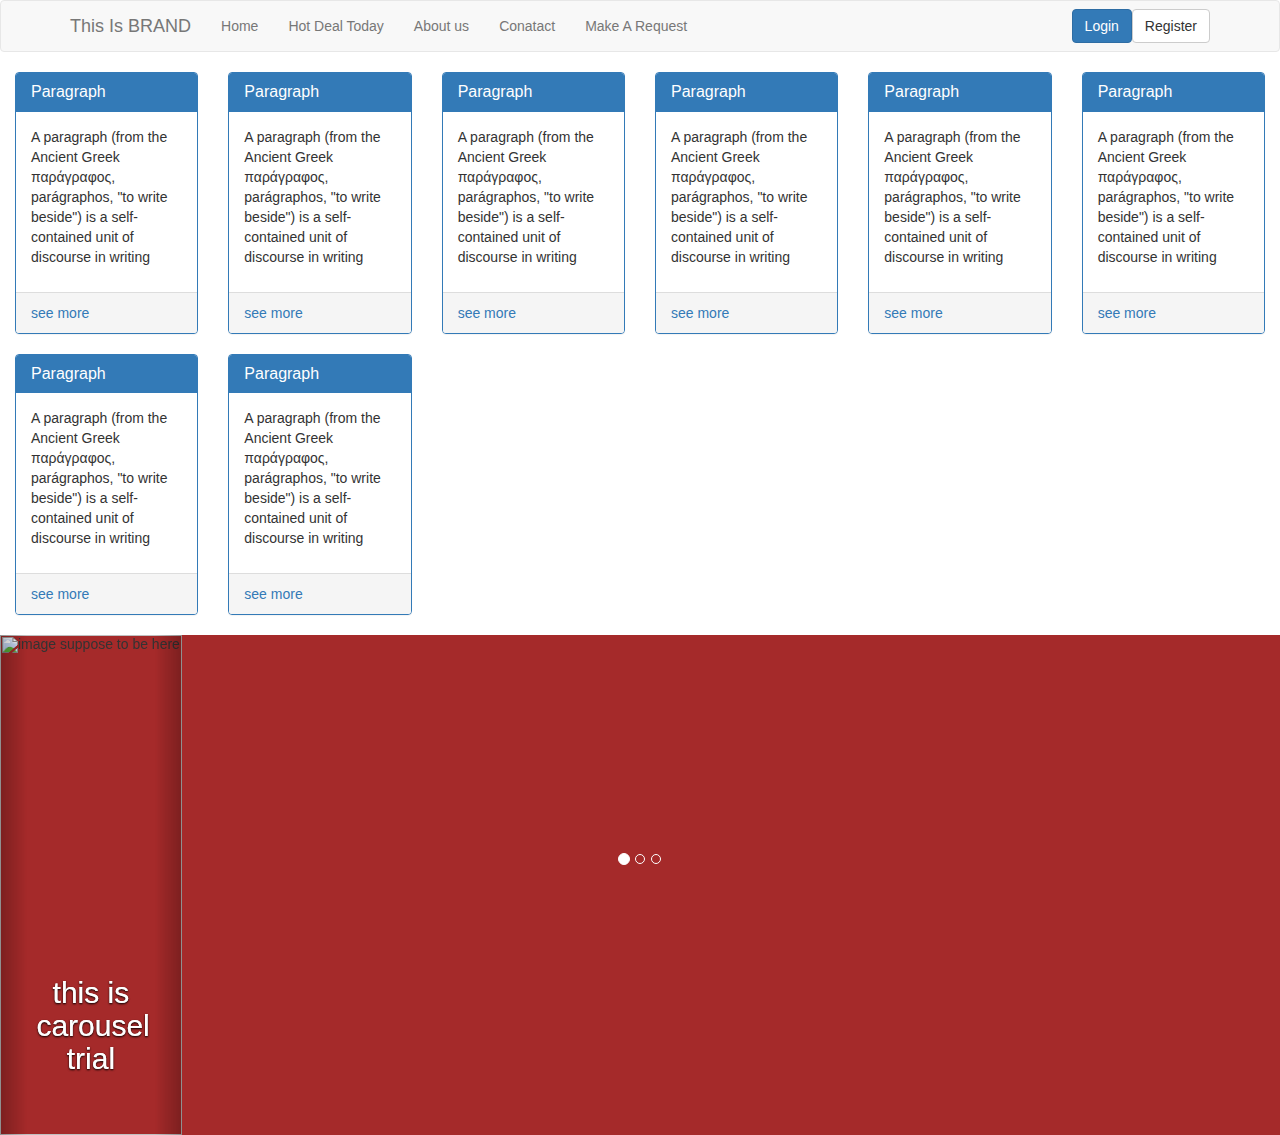
==== excercise/panels, tooltip, carousels/index.html @ 31b7a8a2 "24 carousel" ====
<html>

<head>
    <meta name="viewport" content="width=device-width; initial-scale=1.0">
    <link rel="stylesheet" href="../bootstrap-3.3.6-dist/css/bootstrap.min.css">
    <title>Mobile Nav-Bar</title>
</head>

<body>
    <nav class="navbar navbar-default">
        <div class="container" style="max-width: 1200px;">
            <nav class="navbar-header">
                <a class="nav navbar-brand" href="#">
                    This Is BRAND
                </a>
                <button class="navbar-toggle collapsed" data-toggle="collapse" data-target="#keyDropDown">
                    <span class="icon-bar"></span>
                    <span class="icon-bar"></span>
                    <span class="icon-bar"></span>
                </button>
            </nav>
            <div class="collapse navbar-collapse" id="keyDropDown">
                <span class="nav navbar-nav">
                    <li><a href="#">Home</a></li>
                    <li><a href="#">Hot Deal Today</a></li>
                    <li><a href="#">About us</a></li>
                    <li><a href="#">Conatact</a></li>
                    <li><a href="#">Make A Request</a></li>
                </span>
                <button class="btn btn-default navbar-btn navbar-right">Register</button>
                <button class="btn btn-default navbar-btn navbar-right btn-primary">Login</button>
            </div>
    </nav>
    <div>
        <div class="col-xs-4 col-md-3 col-lg-2">
            <div class="panel panel-primary">
                <div class="panel-heading">
                    <h3 class="panel-title">Paragraph</h3>
                </div>
                <p class="panel-body">
                    A paragraph (from the Ancient Greek παράγραφος, parágraphos, "to write beside") is a self-contained unit of discourse in writing
                </p>
                <div class="panel-footer">
                    <a href="#" data-toggle="toggle" data-placement="bottom" title=" this is toggle and needs to work with js"> see more</a>
                </div>
            </div>
        </div>
        <div class="col-xs-4 col-md-3 col-lg-2">
            <div class="panel panel-primary">
                <div class="panel-heading">
                    <h3 class="panel-title">Paragraph</h3>
                </div>
                <p class="panel-body">
                    A paragraph (from the Ancient Greek παράγραφος, parágraphos, "to write beside") is a self-contained unit of discourse in writing
                </p>
                <div class="panel-footer">
                    <a href="#" data-toggle="toggle" data-placement="bottom" title=" this is toggle and needs to work with js"> see more</a>
                </div>
            </div>
        </div>
        <div class="col-xs-4 col-md-3 col-lg-2">
            <div class="panel panel-primary">
                <div class="panel-heading">
                    <h3 class="panel-title">Paragraph</h3>
                </div>
                <p class="panel-body">
                    A paragraph (from the Ancient Greek παράγραφος, parágraphos, "to write beside") is a self-contained unit of discourse in writing
                </p>
                <div class="panel-footer">
                    <a href="#" data-toggle="toggle" data-placement="bottom" title=" this is toggle and needs to work with js"> see more</a>
                </div>
            </div>
        </div>
        <div class="col-xs-4 col-md-3 col-lg-2">
            <div class="panel panel-primary">
                <div class="panel-heading">
                    <h3 class="panel-title">Paragraph</h3>
                </div>
                <p class="panel-body">
                    A paragraph (from the Ancient Greek παράγραφος, parágraphos, "to write beside") is a self-contained unit of discourse in writing
                </p>
                <div class="panel-footer">
                    <a href="#" data-toggle="toggle" data-placement="bottom" title=" this is toggle and needs to work with js"> see more</a>
                </div>
            </div>
        </div>
        <div class="col-xs-4 col-md-3 col-lg-2">
            <div class="panel panel-primary">
                <div class="panel-heading">
                    <h3 class="panel-title">Paragraph</h3>
                </div>
                <p class="panel-body">
                    A paragraph (from the Ancient Greek παράγραφος, parágraphos, "to write beside") is a self-contained unit of discourse in writing
                </p>
                <div class="panel-footer">
                    <a href="#" data-toggle="toggle" data-placement="bottom" title=" this is toggle and needs to work with js"> see more</a>
                </div>
            </div>
        </div>
        <div class="col-xs-4 col-md-3 col-lg-2">
            <div class="panel panel-primary">
                <div class="panel-heading">
                    <h3 class="panel-title">Paragraph</h3>
                </div>
                <p class="panel-body">
                    A paragraph (from the Ancient Greek παράγραφος, parágraphos, "to write beside") is a self-contained unit of discourse in writing
                </p>
                <div class="panel-footer">
                    <a href="#" data-toggle="toggle" data-placement="bottom" title=" this is toggle and needs to work with js"> see more</a>
                </div>
            </div>
        </div>
        <div class="col-xs-4 col-md-3 col-lg-2">
            <div class="panel panel-primary">
                <div class="panel-heading">
                    <h3 class="panel-title">Paragraph</h3>
                </div>
                <p class="panel-body">
                    A paragraph (from the Ancient Greek παράγραφος, parágraphos, "to write beside") is a self-contained unit of discourse in writing
                </p>
                <div class="panel-footer">
                    <a href="#" data-toggle="toggle" data-placement="bottom" title=" this is toggle and needs to work with js"> see more</a>
                </div>
            </div>
        </div>
        <div class="col-xs-4 col-md-3 col-lg-2">
            <div class="panel panel-primary">
                <div class="panel-heading">
                    <h3 class="panel-title">Paragraph</h3>
                </div>
                <p class="panel-body">
                    A paragraph (from the Ancient Greek παράγραφος, parágraphos, "to write beside") is a self-contained unit of discourse in writing
                </p>
                <div class="panel-footer">
                    <a href="#" data-toggle="toggle" data-placement="bottom" title=" this is toggle and needs to work with js"> see more</a>
                </div>
            </div>
        </div>
    </div>

    <div style="width: 100%; background-color: brown; display: flex;">
        <div class="carousels" id="myFirsCarousels" data-ride="carousel" style="overflow: hidden;">
            <ol class="carousel-indicators">
                <li data-target="#myFirsCarousels" data-slide-to="0" class="active"></li>
                <li data-target="#myFirsCarousels" data-slide-to="1"></li>
                <li data-target="#myFirsCarousels" data-slide-to="2"></li>
            </ol>
            <div class="carousel-inner">
                <div class="item active" style="height: 500px; width: 100%;">
                    <img src="../images/168A8900.JPG" alt="image suppose to be here" style="width: 100%;">
                    <div class="carousel-caption">
                        <h2> this is carousel trial </h2>
                    </div>
                </div>
                <div class="item" style="height: 500px; width: 100%;">
                    <img src="../images/168A8904.JPG" alt="image suppose to be here" style="width: 100%;">
                    <div class="carousel-caption">
                        <h2> this is carousel trial </h2>
                    </div>
                </div>
                <div class="carousel-caption">
                    <h2> this is carousel trial </h2>
                </div>
                <div class="item" style="height: 500px; width: 100%;">
                    <img src="../images/DSC_2457.JPG" alt="image suppose to be here" style="width: 100%;">
                </div>
                <a href="#myFirsCarousels" class="left carousel-control" data-slide="prev">
                    <span class="glyphicon glyphicon-chevron-left"></span></a>
                <a href="#myFirsCarousels" class="right carousel-control" data-slide="next">
                    <span class="glyphicon glyphicon-chevron-right"></span></a>
            </div>

        </div>
    </div>
    <script src="../jquery-1.12.0.mini/jquery-1.12.0.min.js"></script>
    <script src="../bootstrap-3.3.6-dist/js/bootstrap.min.js"></script>
    <script>
        $(function() {
            $('[data-toggle="toggle"]').tooltip();
            $('[data-toggle="toggle"]').on('click', function() {
                alert("sory this alert was made for just demonistration");
            });
        });
    </script>
</body>

</html>
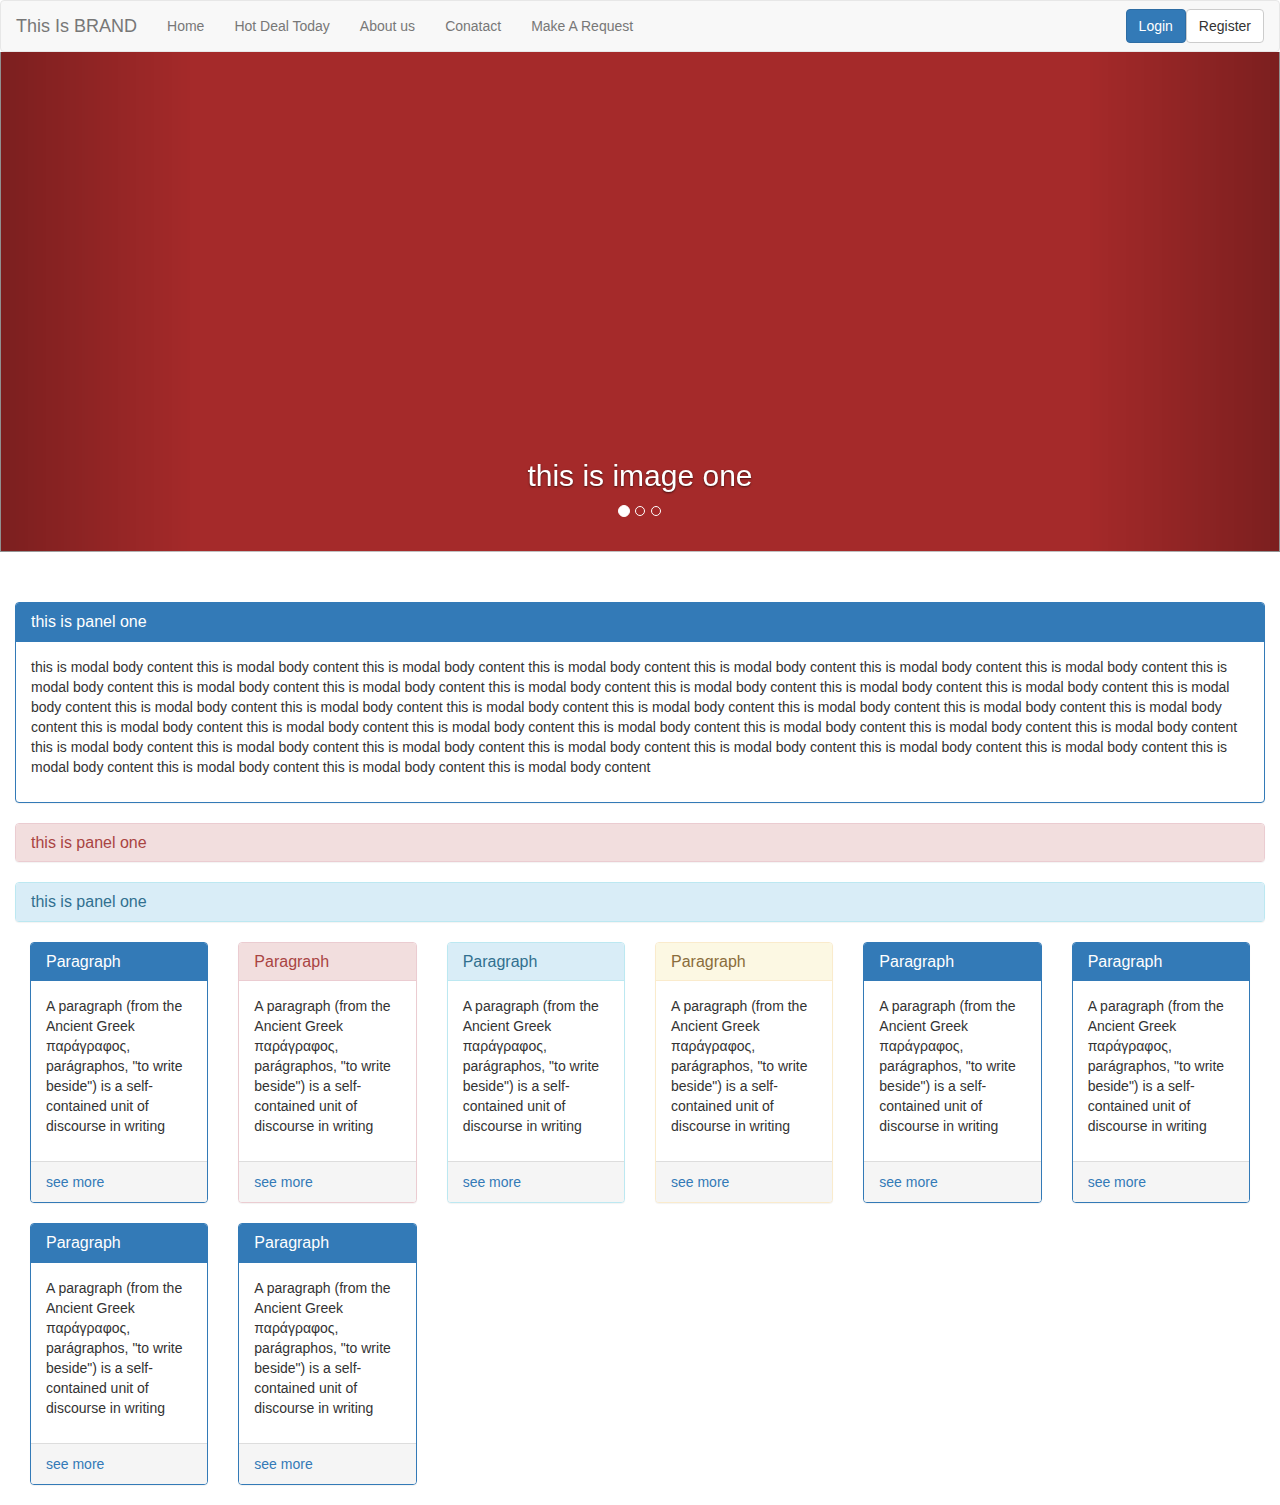
==== commit 19614a70: "bootstrap 3 final" ====
--- a/excercise/panels, tooltip, carousels/index.html
+++ b/excercise/panels, tooltip, carousels/index.html
@@ -3,12 +3,47 @@
 <head>
     <meta name="viewport" content="width=device-width; initial-scale=1.0">
     <link rel="stylesheet" href="../bootstrap-3.3.6-dist/css/bootstrap.min.css">
+    <link rel="stylesheet" type="text/css" href="../bootstrap-3.3.6-dist/css/bootstrap-theme.css.map">
     <title>Mobile Nav-Bar</title>
+    <style>
+        @media screen and (max-width: 780px) {
+            .collapse {
+                position: absolute;
+                background-color: white;
+                opacity: 0.9;
+                z-index: 1;
+                width: 100%;
+            }
+        }
+    </style>
 </head>
 
 <body>
+    <div class="modal" id="myModal" style="min-width: 80%;">
+        <div class="modal-dialog">
+            <div class="modal-content">
+                <div class="modal-header">
+                    <button class="close" data-dismiss="modal" type="button">X</button>
+                    <div class="modat-title">
+                        <h2>this is modal title</h2>
+                    </div>
+                </div>
+                <div class="modal-body">
+                    <p>
+                        this is modal body content this is modal body content this is modal body content this is modal body content this is modal body content this is modal body content this is modal body content this is modal body content this is modal body content this is
+                        modal body content this is modal body content this is modal body content this is modal body content this is modal body content this is modal body content this is modal body content this is modal body content this is modal body
+                        content this is modal body content this is modal body content this is modal body content this is modal body content this is modal body content this is modal body content this is modal body content this is modal body content this
+                        is modal body content this is modal body content this is modal body content this is modal body content this is modal body content this is modal body content this is modal body content this is modal body content this is modal body
+                        content this is modal body content this is modal body content this is modal body content this is modal body content this is modal body content
+                    </p>
+                </div>
+
+            </div>
+
+        </div>
+    </div>
     <nav class="navbar navbar-default">
-        <div class="container" style="max-width: 1200px;">
+        <div class="container-fluid" style="max-width: 1500px;">
             <nav class="navbar-header">
                 <a class="nav navbar-brand" href="#">
                     This Is BRAND
@@ -31,156 +66,209 @@
                 <button class="btn btn-default navbar-btn navbar-right btn-primary">Login</button>
             </div>
     </nav>
-    <div>
-        <div class="col-xs-4 col-md-3 col-lg-2">
-            <div class="panel panel-primary">
-                <div class="panel-heading">
-                    <h3 class="panel-title">Paragraph</h3>
-                </div>
-                <p class="panel-body">
-                    A paragraph (from the Ancient Greek παράγραφος, parágraphos, "to write beside") is a self-contained unit of discourse in writing
-                </p>
-                <div class="panel-footer">
-                    <a href="#" data-toggle="toggle" data-placement="bottom" title=" this is toggle and needs to work with js"> see more</a>
-                </div>
-            </div>
-        </div>
-        <div class="col-xs-4 col-md-3 col-lg-2">
-            <div class="panel panel-primary">
-                <div class="panel-heading">
-                    <h3 class="panel-title">Paragraph</h3>
-                </div>
-                <p class="panel-body">
-                    A paragraph (from the Ancient Greek παράγραφος, parágraphos, "to write beside") is a self-contained unit of discourse in writing
-                </p>
-                <div class="panel-footer">
-                    <a href="#" data-toggle="toggle" data-placement="bottom" title=" this is toggle and needs to work with js"> see more</a>
-                </div>
-            </div>
-        </div>
-        <div class="col-xs-4 col-md-3 col-lg-2">
-            <div class="panel panel-primary">
-                <div class="panel-heading">
-                    <h3 class="panel-title">Paragraph</h3>
-                </div>
-                <p class="panel-body">
-                    A paragraph (from the Ancient Greek παράγραφος, parágraphos, "to write beside") is a self-contained unit of discourse in writing
-                </p>
-                <div class="panel-footer">
-                    <a href="#" data-toggle="toggle" data-placement="bottom" title=" this is toggle and needs to work with js"> see more</a>
-                </div>
-            </div>
-        </div>
-        <div class="col-xs-4 col-md-3 col-lg-2">
-            <div class="panel panel-primary">
-                <div class="panel-heading">
-                    <h3 class="panel-title">Paragraph</h3>
-                </div>
-                <p class="panel-body">
-                    A paragraph (from the Ancient Greek παράγραφος, parágraphos, "to write beside") is a self-contained unit of discourse in writing
-                </p>
-                <div class="panel-footer">
-                    <a href="#" data-toggle="toggle" data-placement="bottom" title=" this is toggle and needs to work with js"> see more</a>
-                </div>
-            </div>
-        </div>
-        <div class="col-xs-4 col-md-3 col-lg-2">
-            <div class="panel panel-primary">
-                <div class="panel-heading">
-                    <h3 class="panel-title">Paragraph</h3>
-                </div>
-                <p class="panel-body">
-                    A paragraph (from the Ancient Greek παράγραφος, parágraphos, "to write beside") is a self-contained unit of discourse in writing
-                </p>
-                <div class="panel-footer">
-                    <a href="#" data-toggle="toggle" data-placement="bottom" title=" this is toggle and needs to work with js"> see more</a>
-                </div>
-            </div>
-        </div>
-        <div class="col-xs-4 col-md-3 col-lg-2">
-            <div class="panel panel-primary">
-                <div class="panel-heading">
-                    <h3 class="panel-title">Paragraph</h3>
-                </div>
-                <p class="panel-body">
-                    A paragraph (from the Ancient Greek παράγραφος, parágraphos, "to write beside") is a self-contained unit of discourse in writing
-                </p>
-                <div class="panel-footer">
-                    <a href="#" data-toggle="toggle" data-placement="bottom" title=" this is toggle and needs to work with js"> see more</a>
-                </div>
-            </div>
-        </div>
-        <div class="col-xs-4 col-md-3 col-lg-2">
-            <div class="panel panel-primary">
-                <div class="panel-heading">
-                    <h3 class="panel-title">Paragraph</h3>
-                </div>
-                <p class="panel-body">
-                    A paragraph (from the Ancient Greek παράγραφος, parágraphos, "to write beside") is a self-contained unit of discourse in writing
-                </p>
-                <div class="panel-footer">
-                    <a href="#" data-toggle="toggle" data-placement="bottom" title=" this is toggle and needs to work with js"> see more</a>
-                </div>
-            </div>
-        </div>
-        <div class="col-xs-4 col-md-3 col-lg-2">
-            <div class="panel panel-primary">
-                <div class="panel-heading">
-                    <h3 class="panel-title">Paragraph</h3>
-                </div>
-                <p class="panel-body">
-                    A paragraph (from the Ancient Greek παράγραφος, parágraphos, "to write beside") is a self-contained unit of discourse in writing
-                </p>
-                <div class="panel-footer">
-                    <a href="#" data-toggle="toggle" data-placement="bottom" title=" this is toggle and needs to work with js"> see more</a>
-                </div>
-            </div>
-        </div>
-    </div>
-
-    <div style="width: 100%; background-color: brown; display: flex;">
-        <div class="carousels" id="myFirsCarousels" data-ride="carousel" style="overflow: hidden;">
+    <div style="width: 100%; background-color: brown; margin-top: -20px;">
+        <div class="carousel slide" id="personal" data-ride="carousel" style=" max-height: 800px; overflow: hidden;">
             <ol class="carousel-indicators">
-                <li data-target="#myFirsCarousels" data-slide-to="0" class="active"></li>
-                <li data-target="#myFirsCarousels" data-slide-to="1"></li>
-                <li data-target="#myFirsCarousels" data-slide-to="2"></li>
+                <li data-target="#personal" data-slide-to="0" class="active"></li>
+                <li data-target="#personal" data-slide-to="1"></li>
+                <li data-target="#personal" data-slide-to="2"></li>
             </ol>
             <div class="carousel-inner">
-                <div class="item active" style="height: 500px; width: 100%;">
-                    <img src="../images/168A8900.JPG" alt="image suppose to be here" style="width: 100%;">
-                    <div class="carousel-caption">
-                        <h2> this is carousel trial </h2>
-                    </div>
-                </div>
-                <div class="item" style="height: 500px; width: 100%;">
-                    <img src="../images/168A8904.JPG" alt="image suppose to be here" style="width: 100%;">
-                    <div class="carousel-caption">
-                        <h2> this is carousel trial </h2>
-                    </div>
-                </div>
-                <div class="carousel-caption">
-                    <h2> this is carousel trial </h2>
-                </div>
-                <div class="item" style="height: 500px; width: 100%;">
-                    <img src="../images/DSC_2457.JPG" alt="image suppose to be here" style="width: 100%;">
-                </div>
-                <a href="#myFirsCarousels" class="left carousel-control" data-slide="prev">
-                    <span class="glyphicon glyphicon-chevron-left"></span></a>
-                <a href="#myFirsCarousels" class="right carousel-control" data-slide="next">
-                    <span class="glyphicon glyphicon-chevron-right"></span></a>
-            </div>
-
+                <div class="item active">
+                    <img src="../images/DSC_2457.JPG" alt="image suppose to be here" style="width: 100%; margin-top: -400px;">
+                    <h2 class="carousel-caption"> this is image one</h2>
+                </div>
+                <div class="item">
+                    <img src="../images/168A8900.JPG" alt="image suppose to be here" style="width: 100%; margin-top: -400px;">
+                    <h2 class="carousel-caption"> this is image two</h2>
+                </div>
+                <div class="item">
+                    <img src="../images/168A8904.JPG" alt="image suppose to be here" style="width: 100%; margin-top: -600px;">
+                    <h2 class="carousel-caption"> this is image three</h2>
+                </div>
+            </div>
+            <a href="#personal" class="right carousel-control" data-slide="next">
+                <span class="glyphicon glyphicon-chevron-right"></span>
+            </a>
+            <a href="#personal" class="left carousel-control" data-slide="prev">
+                <span class="glyphicon glyphicon-chevron-left"></span>
+            </a>
         </div>
     </div>
+    <!-- accourdions -->
+    <div class="container-fluid" style="max-width: 1500px; margin-top: 50px;">
+        <div class="panel-group" id="myAccordions">
+            <div class="panel panel-primary" style="margin-bottom: 20px;">
+                <div class="panel-heading">
+                    <h3 class="panel-title" data-target="#firstPanel" data-toggle="collapse" data-parent="#myAccordions">
+                        this is panel one
+                    </h3>
+                </div>
+                <div class="panel-collapse" id="firstPanel">
+                    <div class="panel-body">
+                        <p>
+                            this is modal body content this is modal body content this is modal body content this is modal body content this is modal body content this is modal body content this is modal body content this is modal body content this is modal body content this is
+                            modal body content this is modal body content this is modal body content this is modal body content this is modal body content this is modal body content this is modal body content this is modal body content this is modal body
+                            content this is modal body content this is modal body content this is modal body content this is modal body content this is modal body content this is modal body content this is modal body content this is modal body content
+                            this is modal body content this is modal body content this is modal body content this is modal body content this is modal body content this is modal body content this is modal body content this is modal body content this is
+                            modal body content this is modal body content this is modal body content this is modal body content this is modal body content this is modal body content
+                        </p>
+                    </div>
+                </div>
+            </div>
+            <div class="panel panel-danger" style="margin-bottom: 20px;">
+                <div class="panel-heading">
+                    <h3 class="panel-title" data-target="#secondPanel" data-toggle="collapse" data-parent="#myAccordions">
+                        this is panel one
+                    </h3>
+                </div>
+                <div class="panel-collapse collapse" id="secondPanel">
+                    <div class="panel-body">
+                        <p>
+                            this is modal body content this is modal body content this is modal body content this is modal body content this is modal body content this is modal body content this is modal body content this is modal body content this is modal body content this is
+                            modal body content this is modal body content this is modal body content this is modal body content this is modal body content this is modal body content this is modal body content this is modal body content this is modal body
+                            content this is modal body content this is modal body content this is modal body content this is modal body content this is modal body content this is modal body content this is modal body content this is modal body content
+                            this is modal body content this is modal body content this is modal body content this is modal body content this is modal body content this is modal body content this is modal body content this is modal body content this is
+                            modal body content this is modal body content this is modal body content this is modal body content this is modal body content this is modal body content
+                        </p>
+                    </div>
+                </div>
+            </div>
+            <div class="panel panel-info" style="margin-bottom: 20px;">
+                <div class="panel-heading">
+                    <h3 class="panel-title" data-target="#thirdPanel" data-toggle="collapse" data-parent="#myAccordions">
+                        this is panel one
+                    </h3>
+                </div>
+                <div class="panel-collapse collapse" id="thirdPanel">
+                    <div class="panel-body">
+                        <p>
+                            this is modal body content this is modal body content this is modal body content this is modal body content this is modal body content this is modal body content this is modal body content this is modal body content this is modal body content this is
+                            modal body content this is modal body content this is modal body content this is modal body content this is modal body content this is modal body content this is modal body content this is modal body content this is modal body
+                            content this is modal body content this is modal body content this is modal body content this is modal body content this is modal body content this is modal body content this is modal body content this is modal body content
+                            this is modal body content this is modal body content this is modal body content this is modal body content this is modal body content this is modal body content this is modal body content this is modal body content this is
+                            modal body content this is modal body content this is modal body content this is modal body content this is modal body content this is modal body content
+                        </p>
+                    </div>
+                </div>
+            </div>
+        </div>
+        <div style="margin-top: 20px">
+            <div class="col-xs-4 col-md-3 col-lg-2">
+                <div class="panel panel-primary">
+                    <div class="panel-heading">
+                        <h3 class="panel-title">Paragraph</h3>
+                    </div>
+                    <p class="panel-body">
+                        A paragraph (from the Ancient Greek παράγραφος, parágraphos, "to write beside") is a self-contained unit of discourse in writing
+                    </p>
+                    <div class="panel-footer">
+                        <a href="#" data-toggle="modal" data-target="#myModal" data-placement="bottom" title=" this is toggle and needs to work with js"> see more</a>
+                    </div>
+                </div>
+            </div>
+            <div class="col-xs-4 col-md-3 col-lg-2">
+                <div class="panel panel-danger">
+                    <div class="panel-heading">
+                        <h3 class="panel-title">Paragraph</h3>
+                    </div>
+                    <p class="panel-body">
+                        A paragraph (from the Ancient Greek παράγραφος, parágraphos, "to write beside") is a self-contained unit of discourse in writing
+                    </p>
+                    <div class="panel-footer">
+                        <a href="#" data-toggle="toggle" data-placement="bottom" title=" this is toggle and needs to work with js"> see more</a>
+                    </div>
+                </div>
+            </div>
+            <div class="col-xs-4 col-md-3 col-lg-2">
+                <div class="panel panel-info">
+                    <div class="panel-heading">
+                        <h3 class="panel-title">Paragraph</h3>
+                    </div>
+                    <p class="panel-body">
+                        A paragraph (from the Ancient Greek παράγραφος, parágraphos, "to write beside") is a self-contained unit of discourse in writing
+                    </p>
+                    <div class="panel-footer">
+                        <a href="#" data-toggle="toggle" data-placement="bottom" title=" this is toggle and needs to work with js"> see more</a>
+                    </div>
+                </div>
+            </div>
+            <div class="col-xs-4 col-md-3 col-lg-2">
+                <div class="panel panel-warning">
+                    <div class="panel-heading">
+                        <h3 class="panel-title">Paragraph</h3>
+                    </div>
+                    <p class="panel-body">
+                        A paragraph (from the Ancient Greek παράγραφος, parágraphos, "to write beside") is a self-contained unit of discourse in writing
+                    </p>
+                    <div class="panel-footer">
+                        <a href="#" data-toggle="toggle" data-placement="bottom" title=" this is toggle and needs to work with js"> see more</a>
+                    </div>
+                </div>
+            </div>
+            <div class="col-xs-4 col-md-3 col-lg-2">
+                <div class="panel panel-primary">
+                    <div class="panel-heading">
+                        <h3 class="panel-title">Paragraph</h3>
+                    </div>
+                    <p class="panel-body">
+                        A paragraph (from the Ancient Greek παράγραφος, parágraphos, "to write beside") is a self-contained unit of discourse in writing
+                    </p>
+                    <div class="panel-footer">
+                        <a href="#" data-toggle="toggle" data-placement="bottom" title=" this is toggle and needs to work with js"> see more</a>
+                    </div>
+                </div>
+            </div>
+            <div class="col-xs-4 col-md-3 col-lg-2">
+                <div class="panel panel-primary">
+                    <div class="panel-heading">
+                        <h3 class="panel-title">Paragraph</h3>
+                    </div>
+                    <p class="panel-body">
+                        A paragraph (from the Ancient Greek παράγραφος, parágraphos, "to write beside") is a self-contained unit of discourse in writing
+                    </p>
+                    <div class="panel-footer">
+                        <a href="#" data-toggle="toggle" data-placement="bottom" title=" this is toggle and needs to work with js"> see more</a>
+                    </div>
+                </div>
+            </div>
+            <div class="col-xs-4 col-md-3 col-lg-2">
+                <div class="panel panel-primary">
+                    <div class="panel-heading">
+                        <h3 class="panel-title">Paragraph</h3>
+                    </div>
+                    <p class="panel-body">
+                        A paragraph (from the Ancient Greek παράγραφος, parágraphos, "to write beside") is a self-contained unit of discourse in writing
+                    </p>
+                    <div class="panel-footer">
+                        <a href="#" data-toggle="toggle" data-placement="bottom" title=" this is toggle and needs to work with js"> see more</a>
+                    </div>
+                </div>
+            </div>
+            <div class="col-xs-4 col-md-3 col-lg-2">
+                <div class="panel panel-primary">
+                    <div class="panel-heading">
+                        <h3 class="panel-title">Paragraph</h3>
+                    </div>
+                    <p class="panel-body">
+                        A paragraph (from the Ancient Greek παράγραφος, parágraphos, "to write beside") is a self-contained unit of discourse in writing
+                    </p>
+                    <div class="panel-footer">
+                        <a href="#" data-toggle="toggle" data-placement="bottom" title=" this is toggle and needs to work with js"> see more</a>
+                    </div>
+                </div>
+            </div>
+        </div>
+    </div>
+
     <script src="../jquery-1.12.0.mini/jquery-1.12.0.min.js"></script>
     <script src="../bootstrap-3.3.6-dist/js/bootstrap.min.js"></script>
     <script>
-        $(function() {
-            $('[data-toggle="toggle"]').tooltip();
-            $('[data-toggle="toggle"]').on('click', function() {
-                alert("sory this alert was made for just demonistration");
-            });
-        });
+        $(document).ready($('.carousel').carousel({
+            interval: 2000,
+            wrap: true,
+            keyboard: true,
+        }));
     </script>
 </body>
 
